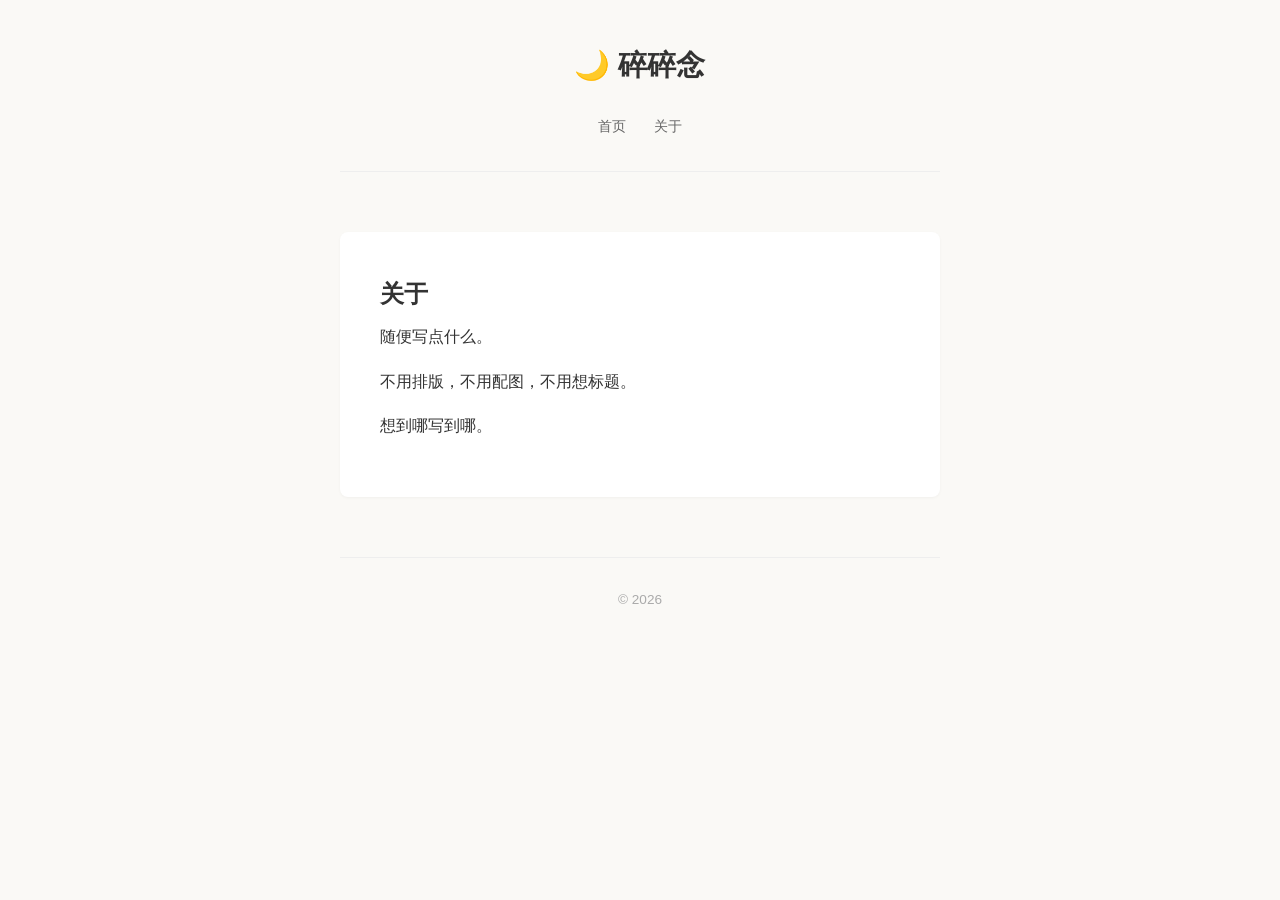
==== about.html @ 1f36a17c "initial blog" ====
<!DOCTYPE html>
<html lang="zh-CN">
<head>
    <meta charset="UTF-8">
    <meta name="viewport" content="width=device-width, initial-scale=1.0">
    <title>关于 - 碎碎念</title>
    <link rel="stylesheet" href="style.css">
</head>
<body>
    <div class="container">
        <header>
            <h1>🌙 碎碎念</h1>
            <nav>
                <a href="index.html">首页</a>
                <a href="about.html">关于</a>
            </nav>
        </header>

        <article class="content">
            <h1>关于</h1>
            <p>随便写点什么。</p>
            <p>不用排版，不用配图，不用想标题。</p>
            <p>想到哪写到哪。</p>
        </article>

        <footer>
            <p>© 2026</p>
        </footer>
    </div>
</body>
</html>
---- style.css ----
* {
    margin: 0;
    padding: 0;
    box-sizing: border-box;
}

body {
    font-family: -apple-system, BlinkMacSystemFont, "Segoe UI", Roboto, "Helvetica Neue", Arial, sans-serif;
    background: #faf9f6;
    color: #333;
    line-height: 1.8;
}

.container {
    max-width: 640px;
    margin: 0 auto;
    padding: 40px 20px;
}

header {
    text-align: center;
    margin-bottom: 60px;
    padding-bottom: 30px;
    border-bottom: 1px solid #eee;
}

header h1 {
    font-size: 1.8em;
    font-weight: 600;
    margin-bottom: 8px;
}

header .desc {
    color: #888;
    font-size: 0.9em;
}

nav {
    margin-top: 20px;
}

nav a {
    color: #666;
    text-decoration: none;
    margin: 0 12px;
    font-size: 0.9em;
}

nav a:hover {
    color: #333;
}

.post {
    margin-bottom: 40px;
    padding-bottom: 30px;
    border-bottom: 1px solid #f0f0f0;
}

.post h2 {
    font-size: 1.3em;
    font-weight: 500;
    margin-bottom: 6px;
}

.post h2 a {
    color: #333;
    text-decoration: none;
}

.post h2 a:hover {
    color: #666;
}

.post time {
    color: #aaa;
    font-size: 0.85em;
}

.post p {
    margin-top: 10px;
    color: #555;
}

article.content {
    background: #fff;
    padding: 40px;
    border-radius: 8px;
    box-shadow: 0 1px 3px rgba(0,0,0,0.04);
}

article.content h1 {
    font-size: 1.5em;
    margin-bottom: 8px;
}

article.content time {
    color: #aaa;
    font-size: 0.85em;
    display: block;
    margin-bottom: 24px;
}

article.content p {
    margin-bottom: 16px;
}

footer {
    text-align: center;
    margin-top: 60px;
    padding-top: 30px;
    border-top: 1px solid #eee;
    color: #aaa;
    font-size: 0.85em;
}

.back {
    display: inline-block;
    margin-top: 30px;
    color: #888;
    text-decoration: none;
}

.back:hover {
    color: #333;
}
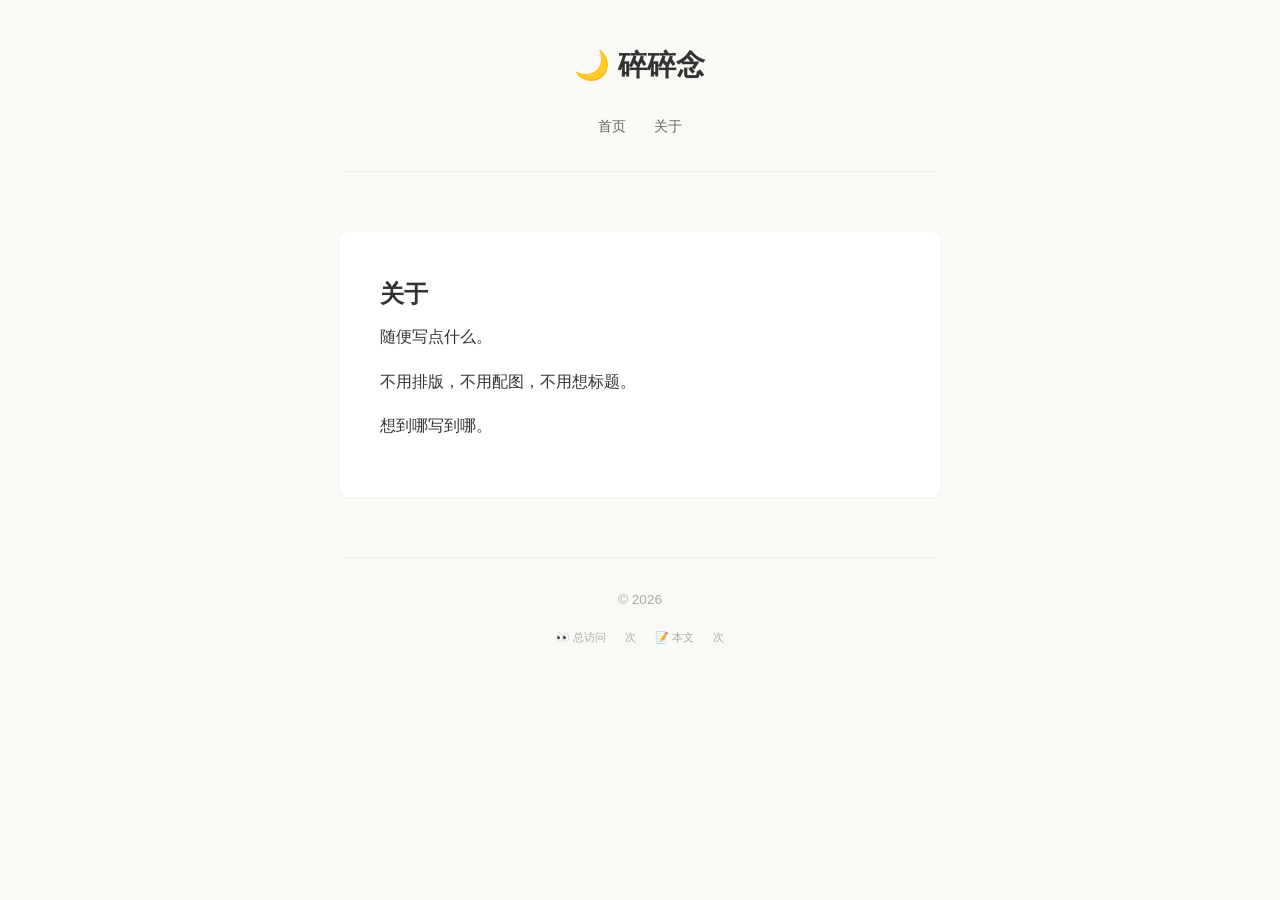
==== commit b193e90f: "add: 不蒜子浏览量统计" ====
--- a/about.html
+++ b/about.html
@@ -25,6 +25,11 @@
 
         <footer>
             <p>© 2026</p>
+            <div class="stats">
+                <span>👀 总访问 <span id="busuanzi_value_site_pv"></span> 次</span>
+                <span>📝 本文 <span id="busuanzi_value_page_pv"></span> 次</span>
+            </div>
+            <script async src="https://busuanzi.ibruce.info/busuanzi/2.3/busuanzi.pure.mini.js"></script>
         </footer>
     </div>
 </body>
--- a/style.css
+++ b/style.css
@@ -104,6 +104,21 @@
     margin-bottom: 16px;
 }
 
+/* 浏览量统计 */
+.stats {
+    text-align: center;
+    margin-top: 15px;
+    color: #aaa;
+    font-size: 0.8em;
+}
+.stats span {
+    margin: 0 8px;
+}
+#busuanzi_value_site_pv, #busuanzi_value_page_pv {
+    color: #666;
+    font-weight: 500;
+}
+
 footer {
     text-align: center;
     margin-top: 60px;
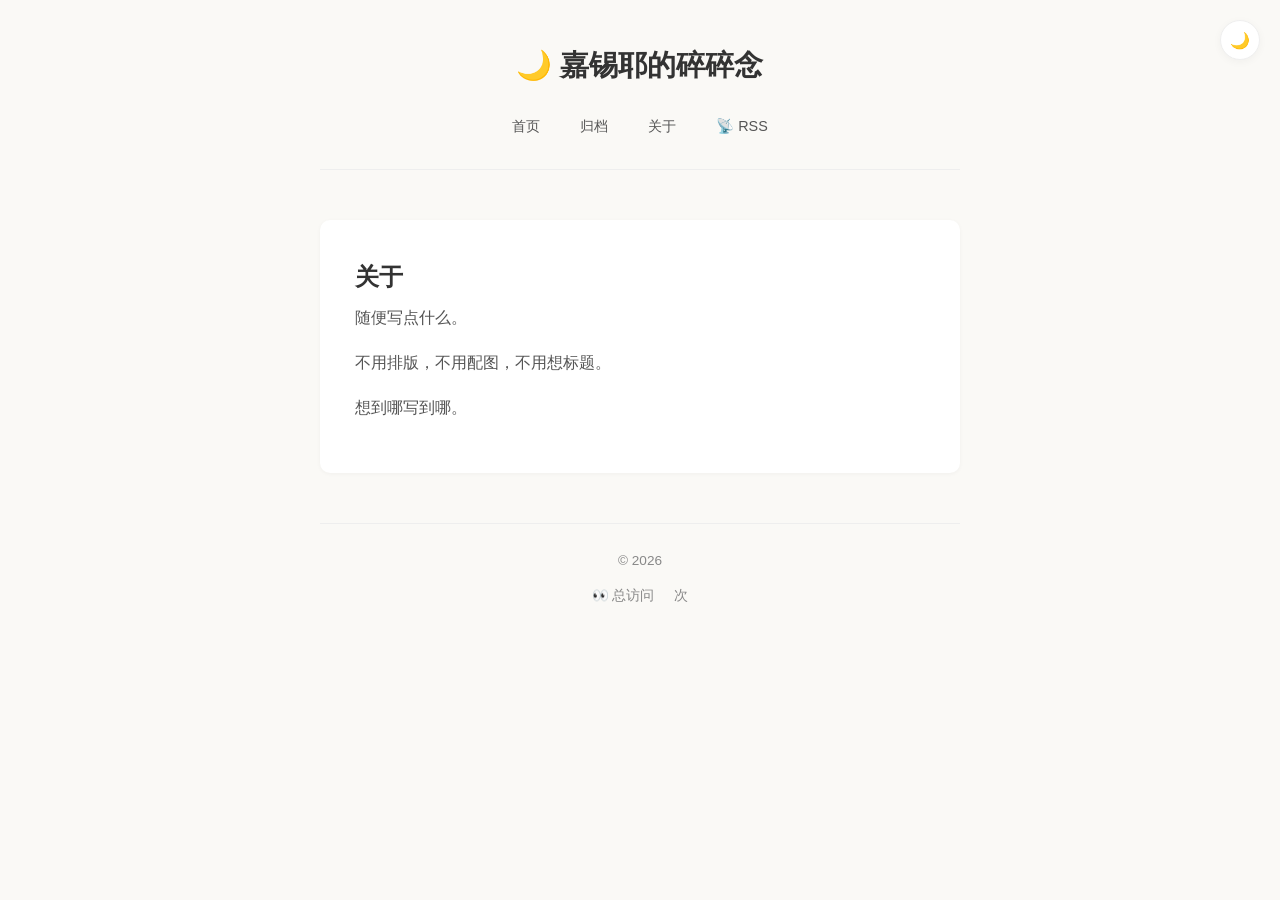
==== commit c7b57496: "rename: 碎碎念 → 嘉锡耶的碎碎念" ====
--- a/about.html
+++ b/about.html
@@ -3,16 +3,28 @@
 <head>
     <meta charset="UTF-8">
     <meta name="viewport" content="width=device-width, initial-scale=1.0">
-    <title>关于 - 碎碎念</title>
+    <title>关于 - 嘉锡耶的碎碎念</title>
     <link rel="stylesheet" href="style.css">
+    <link rel="alternate" type="application/rss+xml" title="嘉锡耶的碎碎念" href="index.xml" />
+    <link rel="icon" href="data:image/svg+xml,<svg xmlns='http://www.w3.org/2000/svg' viewBox='0 0 100 100'><text y='.9em' font-size='90'>🌙</text></svg>">
+    
+    <!-- Open Graph -->
+    <meta property="og:title" content="关于 - 嘉锡耶的碎碎念">
+    <meta property="og:description" content="随便写点，不用整理">
+    <meta property="og:url" content="https://sunjiaxi0407.github.io/about.html">
+    <meta property="og:type" content="website">
 </head>
 <body>
+    <button id="theme-toggle" title="切换主题">🌙</button>
+    
     <div class="container">
         <header>
-            <h1>🌙 碎碎念</h1>
+            <h1>🌙 嘉锡耶的碎碎念</h1>
             <nav>
                 <a href="index.html">首页</a>
+                <a href="archives.html">归档</a>
                 <a href="about.html">关于</a>
+                <a href="index.xml">📡 RSS</a>
             </nav>
         </header>
 
@@ -27,10 +39,44 @@
             <p>© 2026</p>
             <div class="stats">
                 <span>👀 总访问 <span id="busuanzi_value_site_pv"></span> 次</span>
-                <span>📝 本文 <span id="busuanzi_value_page_pv"></span> 次</span>
             </div>
             <script async src="https://busuanzi.ibruce.info/busuanzi/2.3/busuanzi.pure.mini.js"></script>
         </footer>
     </div>
+    
+    <button id="back-to-top" title="回到顶部">↑</button>
+    
+    <script>
+        const themeToggle = document.getElementById('theme-toggle');
+        const savedTheme = localStorage.getItem('theme');
+        if (savedTheme === 'dark') {
+            document.documentElement.setAttribute('data-theme', 'dark');
+            themeToggle.textContent = '☀️';
+        }
+        themeToggle.addEventListener('click', () => {
+            const isDark = document.documentElement.getAttribute('data-theme') === 'dark';
+            if (isDark) {
+                document.documentElement.removeAttribute('data-theme');
+                localStorage.setItem('theme', 'light');
+                themeToggle.textContent = '🌙';
+            } else {
+                document.documentElement.setAttribute('data-theme', 'dark');
+                localStorage.setItem('theme', 'dark');
+                themeToggle.textContent = '☀️';
+            }
+        });
+        
+        const backToTop = document.getElementById('back-to-top');
+        window.addEventListener('scroll', () => {
+            if (window.scrollY > 300) {
+                backToTop.classList.add('show');
+            } else {
+                backToTop.classList.remove('show');
+            }
+        });
+        backToTop.addEventListener('click', () => {
+            window.scrollTo({ top: 0, behavior: 'smooth' });
+        });
+    </script>
 </body>
 </html>
--- a/style.css
+++ b/style.css
@@ -1,3 +1,35 @@
+/* ===== CSS 变量 - 支持暗黑模式 ===== */
+:root {
+    --bg: #faf9f6;
+    --card: #fff;
+    --text: #333;
+    --text-secondary: #555;
+    --text-muted: #888;
+    --border: #eee;
+    --border-light: #f0f0f0;
+    --accent: #3a5f8a;
+    --tag-bg: #f0f4f8;
+    --tag-text: #3a5f8a;
+    --shadow: rgba(0,0,0,0.04);
+    --code-bg: #f5f5f5;
+}
+
+[data-theme="dark"] {
+    --bg: #1a1a1a;
+    --card: #242424;
+    --text: #e0e0e0;
+    --text-secondary: #b0b0b0;
+    --text-muted: #777;
+    --border: #333;
+    --border-light: #2a2a2a;
+    --accent: #6b9dc7;
+    --tag-bg: #2a3a4a;
+    --tag-text: #6b9dc7;
+    --shadow: rgba(0,0,0,0.2);
+    --code-bg: #2a2a2a;
+}
+
+/* ===== 基础 ===== */
 * {
     margin: 0;
     padding: 0;
@@ -5,136 +37,366 @@
 }
 
 body {
-    font-family: -apple-system, BlinkMacSystemFont, "Segoe UI", Roboto, "Helvetica Neue", Arial, sans-serif;
-    background: #faf9f6;
-    color: #333;
+    font-family: -apple-system, BlinkMacSystemFont, "Segoe UI", Roboto, "Helvetica Neue", Arial, "PingFang SC", "Hiragino Sans GB", "Microsoft YaHei", sans-serif;
+    background: var(--bg);
+    color: var(--text);
     line-height: 1.8;
+    transition: background 0.3s, color 0.3s;
 }
 
 .container {
-    max-width: 640px;
+    max-width: 680px;
     margin: 0 auto;
     padding: 40px 20px;
 }
 
+/* ===== Header ===== */
 header {
     text-align: center;
-    margin-bottom: 60px;
-    padding-bottom: 30px;
-    border-bottom: 1px solid #eee;
+    margin-bottom: 50px;
+    padding-bottom: 25px;
+    border-bottom: 1px solid var(--border);
 }
 
 header h1 {
     font-size: 1.8em;
     font-weight: 600;
-    margin-bottom: 8px;
+    margin-bottom: 6px;
 }
 
 header .desc {
-    color: #888;
+    color: var(--text-muted);
     font-size: 0.9em;
 }
 
 nav {
-    margin-top: 20px;
+    margin-top: 18px;
+    display: flex;
+    justify-content: center;
+    flex-wrap: wrap;
+    gap: 4px;
 }
 
 nav a {
-    color: #666;
-    text-decoration: none;
-    margin: 0 12px;
+    color: var(--text-secondary);
+    text-decoration: none;
+    margin: 0 10px;
     font-size: 0.9em;
+    padding: 4px 8px;
+    border-radius: 4px;
+    transition: all 0.2s;
 }
 
 nav a:hover {
-    color: #333;
-}
-
+    color: var(--accent);
+    background: var(--tag-bg);
+}
+
+/* ===== 文章列表 ===== */
 .post {
-    margin-bottom: 40px;
-    padding-bottom: 30px;
-    border-bottom: 1px solid #f0f0f0;
+    margin-bottom: 35px;
+    padding-bottom: 25px;
+    border-bottom: 1px solid var(--border-light);
+}
+
+.post:last-child {
+    border-bottom: none;
 }
 
 .post h2 {
-    font-size: 1.3em;
+    font-size: 1.25em;
     font-weight: 500;
-    margin-bottom: 6px;
+    margin-bottom: 4px;
 }
 
 .post h2 a {
-    color: #333;
+    color: var(--text);
     text-decoration: none;
 }
 
 .post h2 a:hover {
-    color: #666;
+    color: var(--accent);
 }
 
 .post time {
-    color: #aaa;
-    font-size: 0.85em;
-}
-
-.post p {
-    margin-top: 10px;
-    color: #555;
-}
-
+    color: var(--text-muted);
+    font-size: 0.82em;
+}
+
+.post .excerpt {
+    margin-top: 8px;
+    color: var(--text-secondary);
+    font-size: 0.95em;
+}
+
+.post .tags {
+    margin-top: 8px;
+}
+
+/* ===== 文章详情页 ===== */
 article.content {
-    background: #fff;
-    padding: 40px;
-    border-radius: 8px;
-    box-shadow: 0 1px 3px rgba(0,0,0,0.04);
+    background: var(--card);
+    padding: 35px;
+    border-radius: 10px;
+    box-shadow: 0 1px 4px var(--shadow);
+    transition: background 0.3s;
 }
 
 article.content h1 {
     font-size: 1.5em;
-    margin-bottom: 8px;
-}
-
-article.content time {
-    color: #aaa;
+    margin-bottom: 6px;
+    font-weight: 600;
+}
+
+.meta {
+    color: var(--text-muted);
     font-size: 0.85em;
-    display: block;
     margin-bottom: 24px;
+    display: flex;
+    flex-wrap: wrap;
+    gap: 12px;
+    align-items: center;
+}
+
+.meta .read-time::before {
+    content: "⏱ ";
 }
 
 article.content p {
     margin-bottom: 16px;
-}
-
-/* 浏览量统计 */
+    color: var(--text-secondary);
+}
+
+article.content img {
+    max-width: 100%;
+    border-radius: 8px;
+    margin: 16px 0;
+    display: block;
+}
+
+/* ===== 标签 ===== */
+.tags {
+    margin-top: 12px;
+}
+
+.tag {
+    display: inline-block;
+    background: var(--tag-bg);
+    color: var(--tag-text);
+    padding: 2px 10px;
+    border-radius: 12px;
+    font-size: 0.82em;
+    margin-right: 6px;
+    text-decoration: none;
+    transition: opacity 0.2s;
+}
+
+.tag:hover {
+    opacity: 0.8;
+}
+
+/* ===== 上一篇/下一篇 ===== */
+.post-nav {
+    margin-top: 35px;
+    padding-top: 25px;
+    border-top: 1px solid var(--border);
+    display: flex;
+    justify-content: space-between;
+    gap: 20px;
+}
+
+.post-nav a {
+    color: var(--text-secondary);
+    text-decoration: none;
+    font-size: 0.9em;
+    max-width: 45%;
+}
+
+.post-nav a:hover {
+    color: var(--accent);
+}
+
+.post-nav .prev::before {
+    content: "← ";
+}
+
+.post-nav .next::after {
+    content: " →";
+}
+
+.post-nav .empty {
+    color: var(--text-muted);
+}
+
+/* ===== 评论 ===== */
+.comments {
+    margin-top: 40px;
+    padding-top: 30px;
+    border-top: 1px solid var(--border);
+}
+
+.comments h3 {
+    font-size: 1.1em;
+    margin-bottom: 15px;
+    color: var(--text);
+}
+
+/* ===== 归档页 ===== */
+.archive-year {
+    margin-bottom: 30px;
+}
+
+.archive-year h2 {
+    font-size: 1.2em;
+    color: var(--accent);
+    margin-bottom: 12px;
+    padding-bottom: 6px;
+    border-bottom: 2px solid var(--border);
+}
+
+.archive-list {
+    list-style: none;
+}
+
+.archive-list li {
+    padding: 8px 0;
+    border-bottom: 1px dashed var(--border-light);
+    display: flex;
+    align-items: baseline;
+    gap: 12px;
+}
+
+.archive-list time {
+    color: var(--text-muted);
+    font-size: 0.85em;
+    min-width: 90px;
+    flex-shrink: 0;
+}
+
+.archive-list a {
+    color: var(--text);
+    text-decoration: none;
+}
+
+.archive-list a:hover {
+    color: var(--accent);
+}
+
+/* ===== 回到顶部 ===== */
+#back-to-top {
+    position: fixed;
+    bottom: 30px;
+    right: 30px;
+    width: 44px;
+    height: 44px;
+    background: var(--card);
+    color: var(--text-muted);
+    border: 1px solid var(--border);
+    border-radius: 50%;
+    cursor: pointer;
+    font-size: 18px;
+    display: none;
+    align-items: center;
+    justify-content: center;
+    box-shadow: 0 2px 8px var(--shadow);
+    transition: all 0.3s;
+    z-index: 100;
+}
+
+#back-to-top:hover {
+    background: var(--accent);
+    color: #fff;
+    border-color: var(--accent);
+}
+
+#back-to-top.show {
+    display: flex;
+}
+
+/* ===== 暗黑模式切换 ===== */
+#theme-toggle {
+    position: fixed;
+    top: 20px;
+    right: 20px;
+    width: 40px;
+    height: 40px;
+    background: var(--card);
+    border: 1px solid var(--border);
+    border-radius: 50%;
+    cursor: pointer;
+    font-size: 16px;
+    display: flex;
+    align-items: center;
+    justify-content: center;
+    box-shadow: 0 2px 8px var(--shadow);
+    transition: all 0.3s;
+    z-index: 100;
+}
+
+#theme-toggle:hover {
+    transform: scale(1.1);
+}
+
+/* ===== Footer ===== */
+footer {
+    text-align: center;
+    margin-top: 50px;
+    padding-top: 25px;
+    border-top: 1px solid var(--border);
+    color: var(--text-muted);
+    font-size: 0.85em;
+}
+
 .stats {
-    text-align: center;
-    margin-top: 15px;
-    color: #aaa;
-    font-size: 0.8em;
-}
+    margin-top: 10px;
+}
+
 .stats span {
     margin: 0 8px;
 }
-#busuanzi_value_site_pv, #busuanzi_value_page_pv {
-    color: #666;
+
+#busuanzi_value_site_pv,
+#busuanzi_value_page_pv {
+    color: var(--text-secondary);
     font-weight: 500;
 }
 
-footer {
-    text-align: center;
-    margin-top: 60px;
-    padding-top: 30px;
-    border-top: 1px solid #eee;
-    color: #aaa;
-    font-size: 0.85em;
-}
-
+/* ===== 返回首页 ===== */
 .back {
     display: inline-block;
-    margin-top: 30px;
-    color: #888;
-    text-decoration: none;
+    margin-top: 25px;
+    color: var(--text-muted);
+    text-decoration: none;
+    font-size: 0.9em;
 }
 
 .back:hover {
-    color: #333;
-}
+    color: var(--accent);
+}
+
+/* ===== 响应式 ===== */
+@media (max-width: 480px) {
+    .container {
+        padding: 25px 15px;
+    }
+    
+    article.content {
+        padding: 25px 20px;
+    }
+    
+    .post-nav {
+        flex-direction: column;
+        gap: 10px;
+    }
+    
+    .post-nav a {
+        max-width: 100%;
+    }
+    
+    #theme-toggle {
+        top: 10px;
+        right: 10px;
+        width: 36px;
+        height: 36px;
+    }
+}
